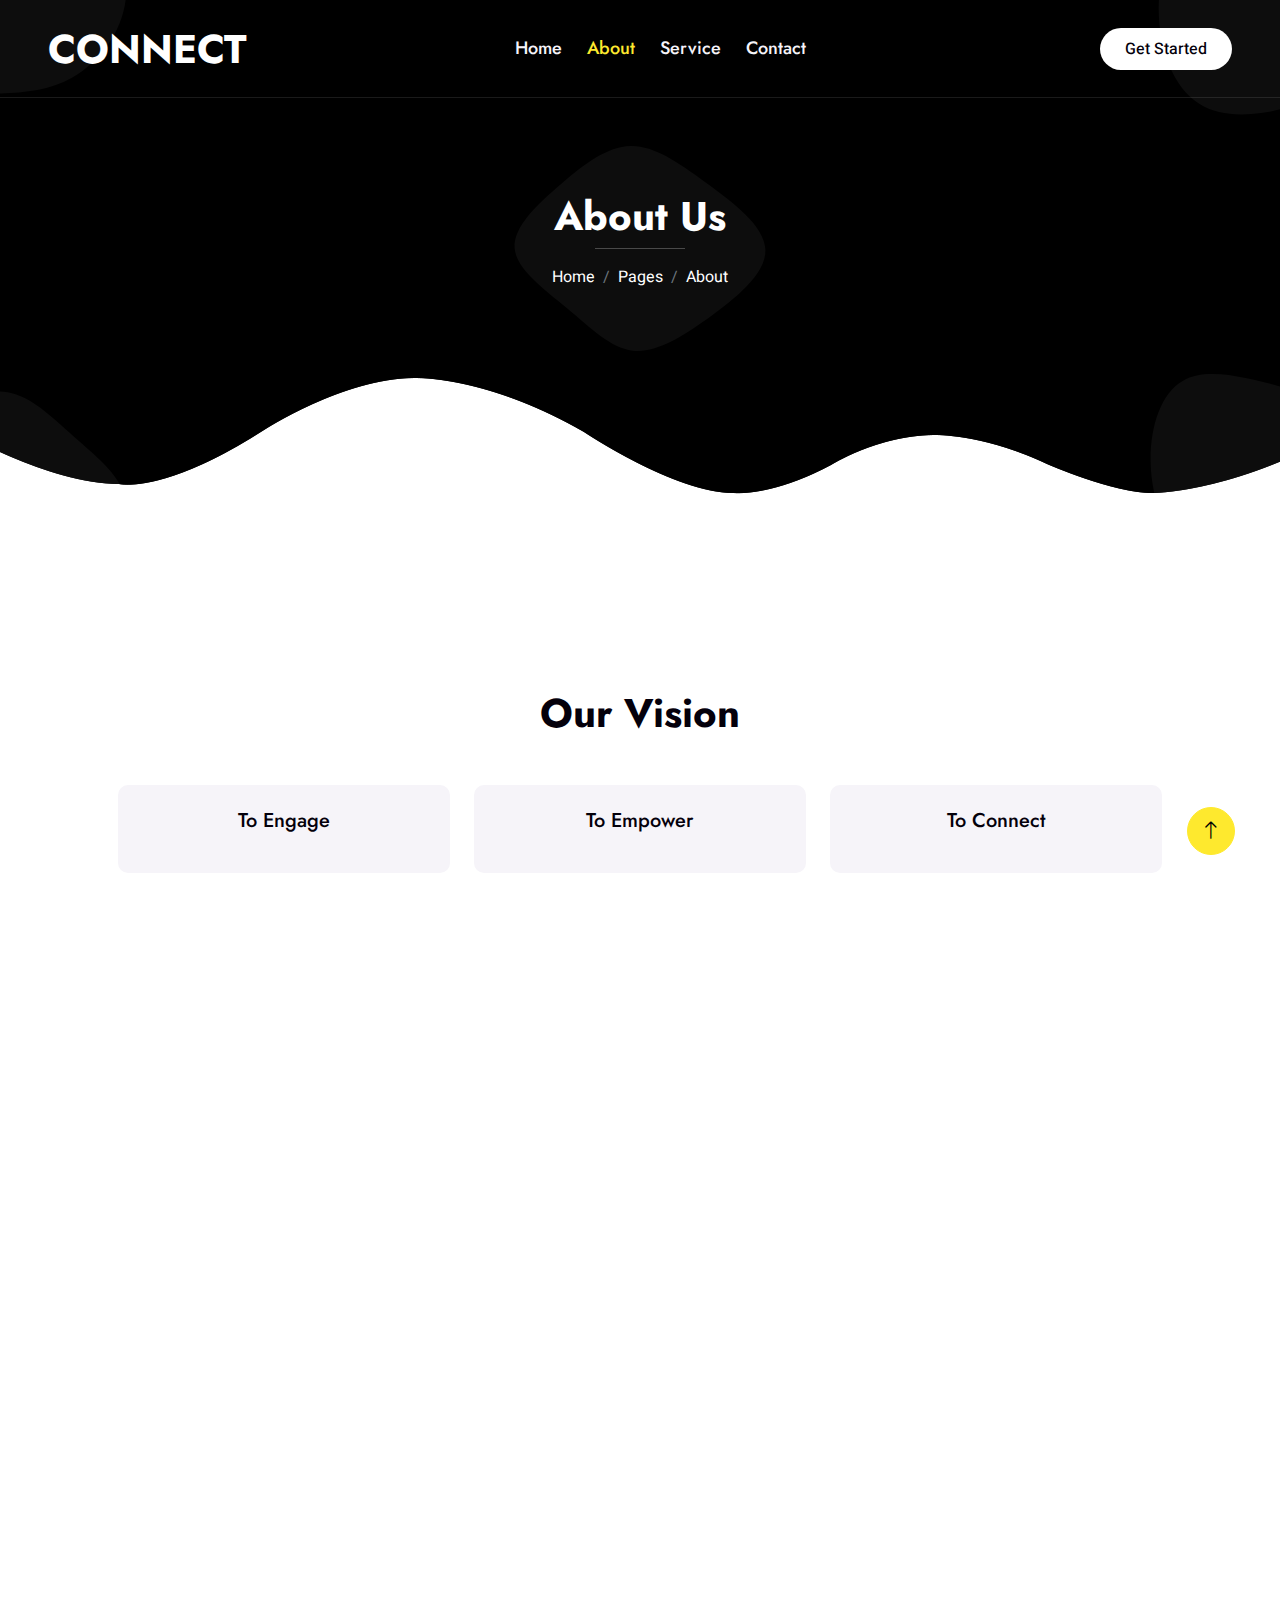
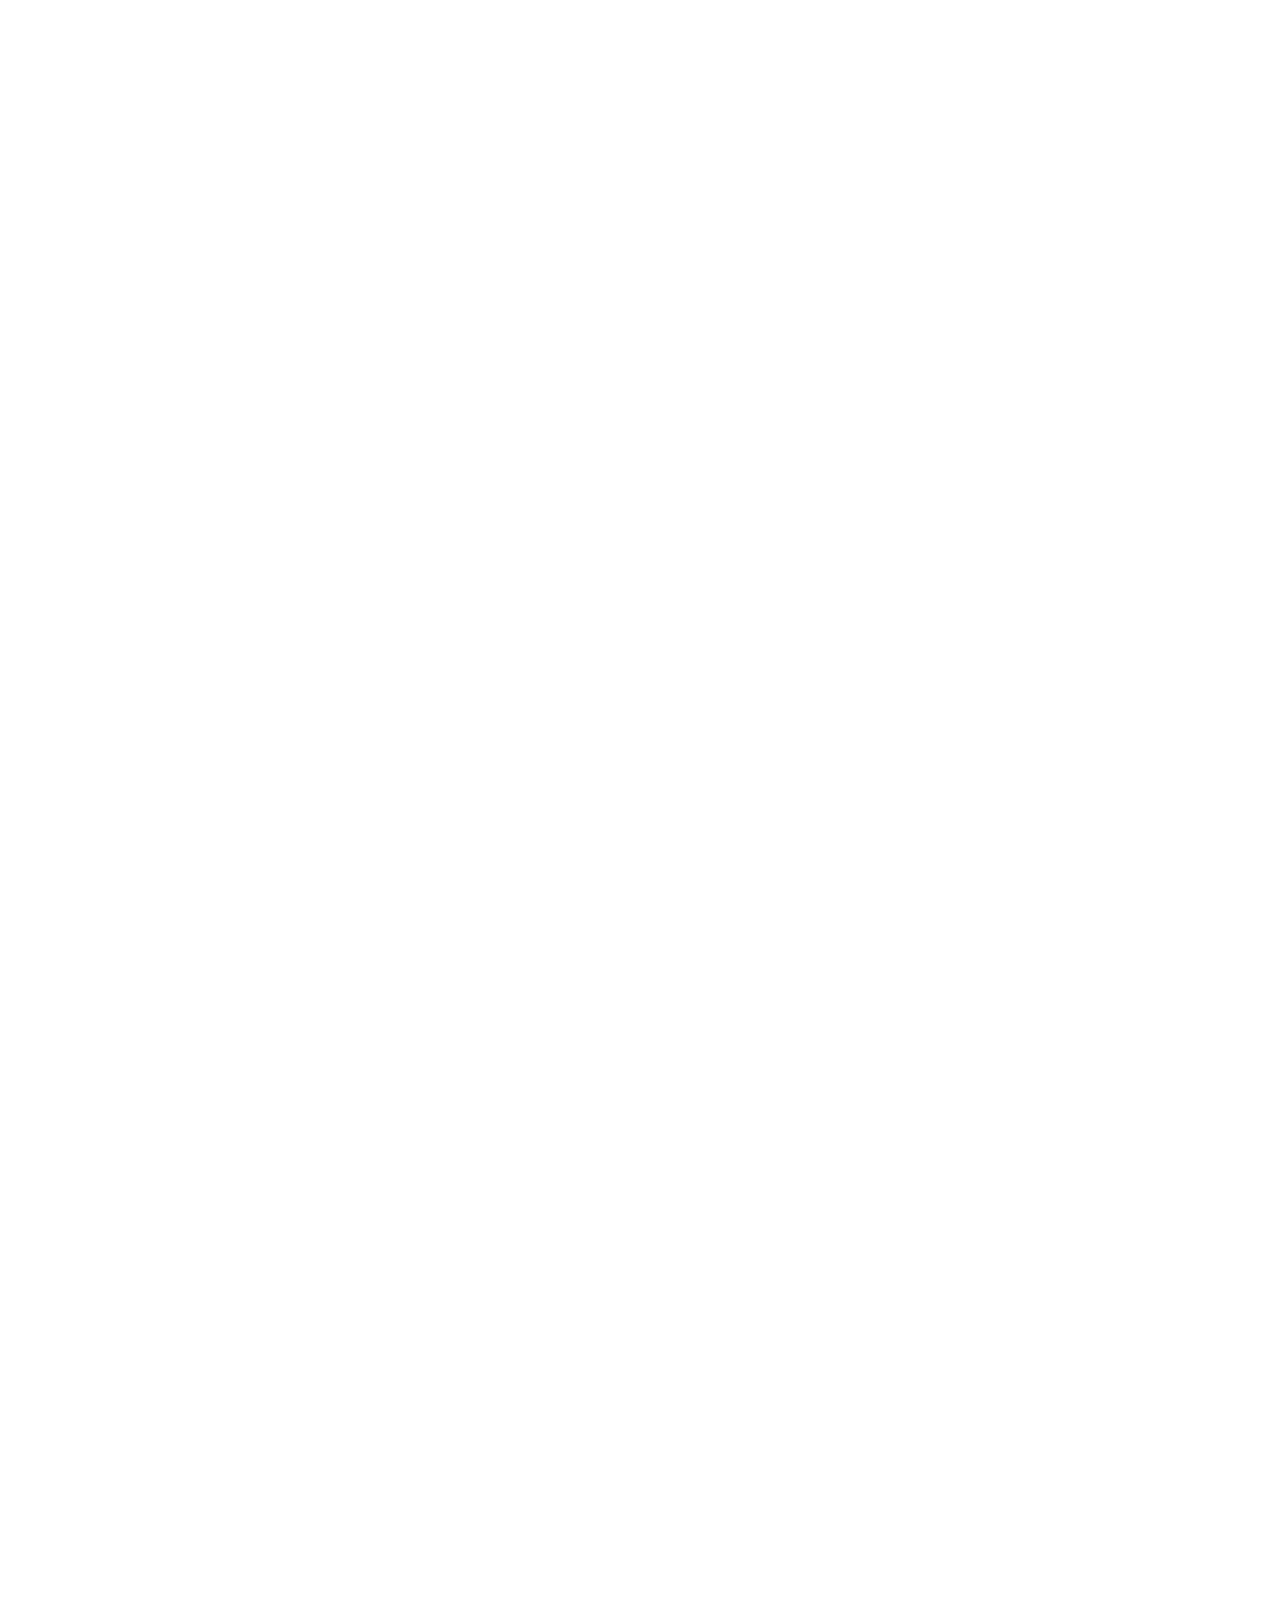
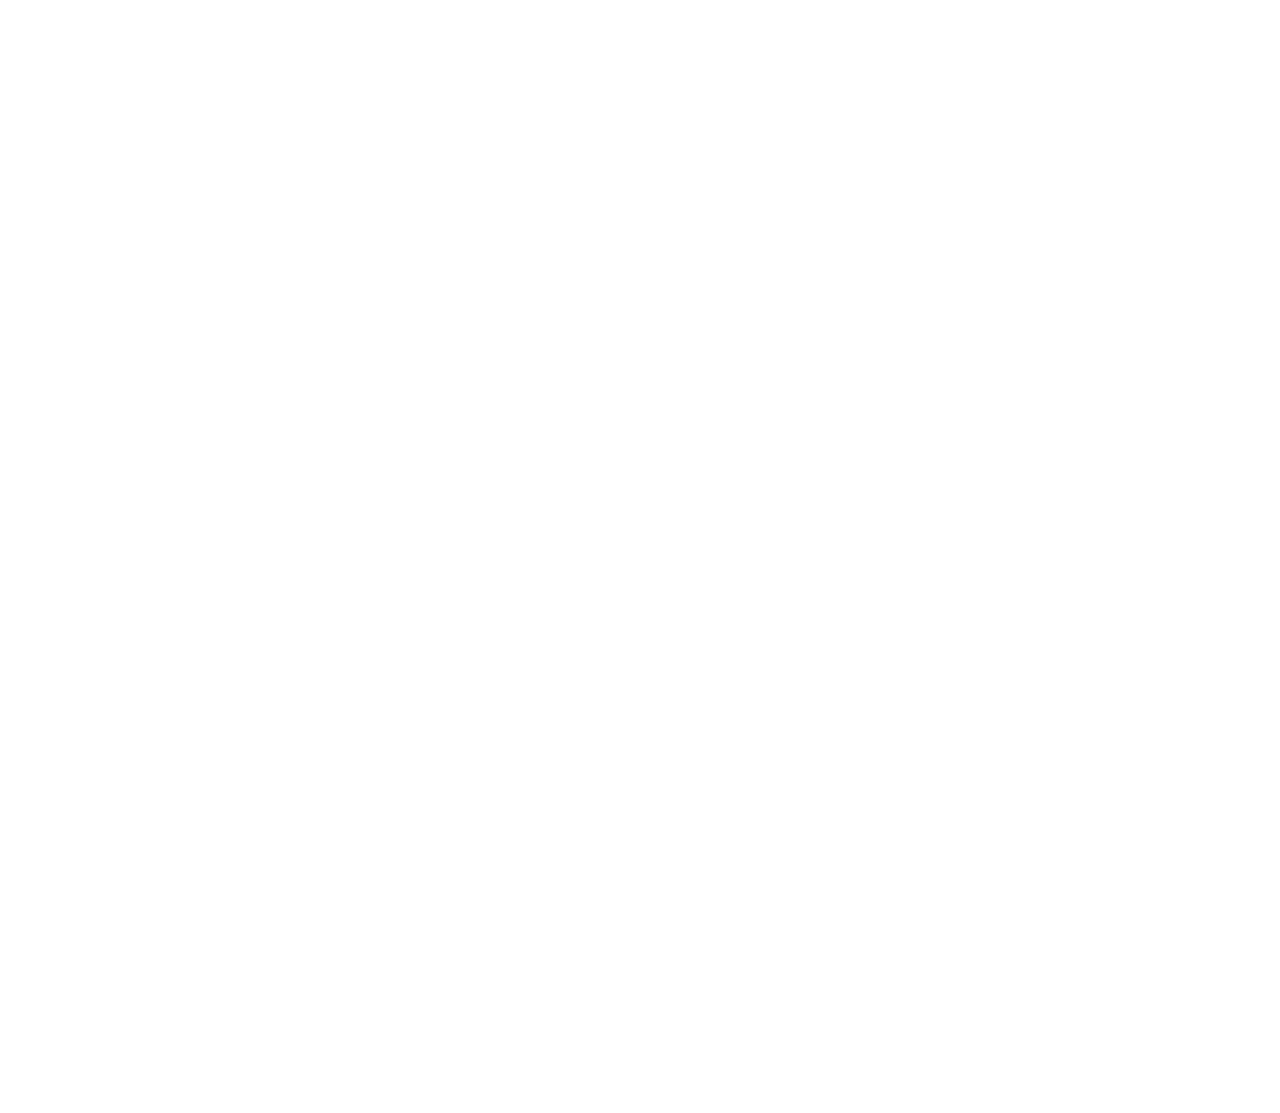
==== about.html @ 15c0ae42 "NEW COMMIT" ====
<!DOCTYPE html>
<html lang="en">

<head>
    <meta charset="utf-8">
    <title>CONNECT</title>
    <meta content="width=device-width, initial-scale=1.0" name="viewport">
    <meta content="" name="keywords">
    <meta content="" name="description">

    <!-- Favicon -->
    <link href="img/favicon.ico" rel="icon">

    <!-- Google Web Fonts -->
    <link rel="preconnect" href="https://fonts.googleapis.com">
    <link rel="preconnect" href="https://fonts.gstatic.com" crossorigin>
    <link href="https://fonts.googleapis.com/css2?family=Heebo:wght@400;500&family=Jost:wght@500;600;700&display=swap" rel="stylesheet"> 

    <!-- Icon Font Stylesheet -->
    <link href="https://cdnjs.cloudflare.com/ajax/libs/font-awesome/5.10.0/css/all.min.css" rel="stylesheet">
    <link href="https://cdn.jsdelivr.net/npm/bootstrap-icons@1.4.1/font/bootstrap-icons.css" rel="stylesheet">

    <!-- Libraries Stylesheet -->
    <link href="lib/animate/animate.min.css" rel="stylesheet">
    <link href="lib/owlcarousel/assets/owl.carousel.min.css" rel="stylesheet">
    <link href="lib/lightbox/css/lightbox.min.css" rel="stylesheet">

    <!-- Customized Bootstrap Stylesheet -->
    <link href="css/bootstrap.min.css" rel="stylesheet">

    <!-- Template Stylesheet -->
    <link href="css/style.css" rel="stylesheet">
</head>

<body>
    <div class="container-xxl bg-white p-0">
        <!-- Spinner Start -->
        <div id="spinner" class="show bg-white position-fixed translate-middle w-100 vh-100 top-50 start-50 d-flex align-items-center justify-content-center">
            <div class="spinner-grow text-primary" style="width: 3rem; height: 3rem;" role="status">
                <span class="sr-only">Loading...</span>
            </div>
        </div>
        <!-- Spinner End -->


        <!-- Navbar & Hero Start -->
        <div class="container-xxl position-relative p-0">
            <nav class="navbar navbar-expand-lg navbar-light px-4 px-lg-5 py-3 py-lg-0">
                <a href="" class="navbar-brand p-0">
                    <h1 class="m-0">CONNECT</h1>
                    <!-- <img src="img/logo.png" alt="Logo"> -->
                </a>
                <button class="navbar-toggler" type="button" data-bs-toggle="collapse" data-bs-target="#navbarCollapse">
                    <span class="fa fa-bars"></span>
                </button>
                <div class="collapse navbar-collapse" id="navbarCollapse">
                    <div class="navbar-nav mx-auto py-0">
                        <a href="index.html" class="nav-item nav-link">Home</a>
                        <a href="about.html" class="nav-item nav-link active">About</a>
                        <a href="service.html" class="nav-item nav-link">Service</a>
                        <a href="contact.html" class="nav-item nav-link">Contact</a>
                    </div>
                    <a href="" class="btn rounded-pill py-2 px-4 ms-3 d-none d-lg-block">Get Started</a>
                </div>
            </nav>

            <div class="container-xxl py-5 bg-primary hero-header">
                <div class="container my-5 py-5 px-lg-5">
                    <div class="row g-5 py-5">
                        <div class="col-12 text-center">
                            <h1 class="text-white animated slideInDown">About Us</h1>
                            <hr class="bg-white mx-auto mt-0" style="width: 90px;">
                            <nav aria-label="breadcrumb">
                                <ol class="breadcrumb justify-content-center">
                                    <li class="breadcrumb-item"><a class="text-white" href="#">Home</a></li>
                                    <li class="breadcrumb-item"><a class="text-white" href="#">Pages</a></li>
                                    <li class="breadcrumb-item text-white active" aria-current="page">About</li>
                                </ol>
                            </nav>
                        </div>
                    </div>
                </div>
            </div>
        </div>
        <!-- Navbar & Hero End -->


        <!-- Feature Start -->
        <div class="container-xxl py-5">
            <div class="container py-5 px-lg-5">
                <style>
                    .mb-5 {
                      margin-bottom: 5rem; /* Adjust the margin-bottom as needed */
                    }
                  
                    h1.mb-5 {
                      text-align: center;
                    }
                  </style>
                  
                  <h1 class="mb-5">Our Vision</h1>
                  
                <div class="row g-4">
                    <div class="col-lg-4 wow fadeInUp" data-wow-delay="0.1s">
                        <div class="feature-item bg-light rounded text-center p-4">
                            <h5 class="mb-3">To Engage</h5>
                        
                        </div>
                    </div>
                    <div class="col-lg-4 wow fadeInUp" data-wow-delay="0.3s">
                        <div class="feature-item bg-light rounded text-center p-4">
                            <h5 class="mb-3">To Empower</h5>
                        </div>
                    </div>
                    <div class="col-lg-4 wow fadeInUp" data-wow-delay="0.5s">
                        <div class="feature-item bg-light rounded text-center p-4">
                            <h5 class="mb-3">To Connect</h5>
                        </div>
                    </div>
                </div>
            </div>
        </div>
        <!-- Feature End -->


        <!-- About Start -->
        <div class="container-xxl py-5">
            <div class="container py-5 px-lg-5">
                <div class="row g-5 align-items-center">
                    <div class="col-lg-6 wow fadeInUp" data-wow-delay="0.1s">
                        <p class="section-title text-secondary">About Us<span></span></p>
                        <h1 class="mb-5">Why Us?</h1>
                        <p class="mb-4">In the fast-paced world of volunteering, we are the pulse. Picture a space where organizations and volunteers converge seamlessly, driven by advanced communication and unwavering reliability. This is the world of Connect, where every connection sparks change.</p>
                        <div class="skill mb-4">
                            <div class="d-flex justify-content-between">
                                <p class="mb-2">⚡ Unleash Connectivity</p>
                            </div>
                        </div>
                        <div class="skill mb-4">
                            <div class="d-flex justify-content-between">
                                <p class="mb-2">🌈 Tech-Powered Impact</p>
                            </div>
                        </div>
                        <div class="skill mb-4">
                            <div class="d-flex justify-content-between">
                                <p class="mb-2">🔍 Insights Beyond Numbers</p>
                            </div>
                        </div>
                        <div class="skill mb-4">
                            <div class="d-flex justify-content-between">
                                <p class="mb-2">🌍 Global Unity</p>
                            </div>
                        </div>
                        <div class="skill mb-4">
                            <div class="d-flex justify-content-between">
                                <p class="mb-2">🤝 Reliability Redefined</p>
                            </div>
                        </div>
                        <a href="" class="btn btn-primary py-sm-3 px-sm-5 rounded-pill mt-3">Read More</a>
                    </div>
                    <div class="col-lg-6">
                        <img class="img-fluid wow zoomIn" data-wow-delay="0.5s" src="img/about.png">
                    </div>
                </div>
            </div>
        </div>
        <!-- About End -->


        <!-- Facts Start -->
        <div class="container-xxl bg-primary fact py-5 wow fadeInUp" data-wow-delay="0.1s">
            <div class="container py-5 px-lg-5">
                <div class="row g-4">
                    <div class="col-md-6 col-lg-3 text-center wow fadeIn" data-wow-delay="0.1s">
                        <i class="fa fa-certificate fa-3x text-secondary mb-3"></i>
                        <h1 class="text-white mb-2" data-toggle="counter-up">1</h1>
                        <p class="text-white mb-0">Years Experience</p>
                    </div>
                    <div class="col-md-6 col-lg-3 text-center wow fadeIn" data-wow-delay="0.3s">
                        <i class="fa fa-users-cog fa-3x text-secondary mb-3"></i>
                        <h1 class="text-white mb-2" data-toggle="counter-up">1234</h1>
                        <p class="text-white mb-0">Team Members</p>
                    </div>
                    <div class="col-md-6 col-lg-3 text-center wow fadeIn" data-wow-delay="0.5s">
                        <i class="fa fa-users fa-3x text-secondary mb-3"></i>
                        <h1 class="text-white mb-2" data-toggle="counter-up">1234</h1>
                        <p class="text-white mb-0">Satisfied Clients</p>
                    </div>
                    <div class="col-md-6 col-lg-3 text-center wow fadeIn" data-wow-delay="0.7s">
                        <i class="fa fa-check fa-3x text-secondary mb-3"></i>
                        <h1 class="text-white mb-2" data-toggle="counter-up">1234</h1>
                        <p class="text-white mb-0">Connected Volunteers</p>
                    </div>
                </div>
            </div>
        </div>
        <!-- Facts End -->


        <!-- Team Start -->
        <div class="container-xxl py-5">
            <div class="container py-5 px-lg-5">
                <div class="wow fadeInUp" data-wow-delay="0.1s">
                    <p class="section-title text-secondary justify-content-center"><span></span>Our Team<span></span></p>
                    <h1 class="text-center mb-5">Our Team Members</h1>
                </div>
                <div class="row g-4">
                    <div class="col-lg-4 col-md-6 wow fadeInUp" data-wow-delay="0.1s">
                        <div class="team-item bg-light rounded">
                            <div class="text-center border-bottom p-4">
                                <img class="img-fluid rounded-circle mb-4" src="img/team-1.png" alt="">
                                <h5>Wanjiru Kevin</h5>
                                <span>CEO & Founder</span>
                            </div>
                            <div class="d-flex justify-content-center p-4">
                                <a class="btn btn-square mx-1" href=""><i class="fab fa-facebook-f"></i></a>
                                <a class="btn btn-square mx-1" href=""><i class="fab fa-twitter"></i></a>
                                <a class="btn btn-square mx-1" href=""><i class="fab fa-instagram"></i></a>
                                <a class="btn btn-square mx-1" href=""><i class="fab fa-linkedin-in"></i></a>
                            </div>
                        </div>
                    </div>
                    <div class="col-lg-4 col-md-6 wow fadeInUp" data-wow-delay="0.3s">
                        <div class="team-item bg-light rounded">
                            <div class="text-center border-bottom p-4">
                                <img class="img-fluid rounded-circle mb-4" src="img/team-2.jpg" alt="">
                                <h5>Osbon Odhiambo</h5>
                                <span>Co Founder & Tech Lead</span>
                            </div>
                            <div class="d-flex justify-content-center p-4">
                                <a class="btn btn-square mx-1" href=""><i class="fab fa-facebook-f"></i></a>
                                <a class="btn btn-square mx-1" href=""><i class="fab fa-twitter"></i></a>
                                <a class="btn btn-square mx-1" href=""><i class="fab fa-instagram"></i></a>
                                <a class="btn btn-square mx-1" href=""><i class="fab fa-linkedin-in"></i></a>
                            </div>
                        </div>
                    </div>
                    <div class="col-lg-4 col-md-6 wow fadeInUp" data-wow-delay="0.5s">
                        <div class="team-item bg-light rounded">
                            <div class="text-center border-bottom p-4">
                                <img class="img-fluid rounded-circle mb-4" src="img/team-3.png" alt="">
                                <h5>Marion Kiragu</h5>
                                <span>COO</span>
                            </div>
                            <div class="d-flex justify-content-center p-4">
                                <a class="btn btn-square mx-1" href=""><i class="fab fa-facebook-f"></i></a>
                                <a class="btn btn-square mx-1" href=""><i class="fab fa-twitter"></i></a>
                                <a class="btn btn-square mx-1" href=""><i class="fab fa-instagram"></i></a>
                                <a class="btn btn-square mx-1" href=""><i class="fab fa-linkedin-in"></i></a>
                            </div>
                        </div>
                    </div>
                     <div class="col-lg-4 col-md-6 wow fadeInUp" data-wow-delay="0.3s">
                        <div class="team-item bg-light rounded">
                            <div class="text-center border-bottom p-4">
                                <img class="img-fluid rounded-circle mb-4" src="img/team-2.jpg" alt="">
                                <h5>Emmanuel Misiati</h5>
                                <span>Engagement Lead & Customer relations</span>
                            </div>
                            <div class="d-flex justify-content-center p-4">
                                <a class="btn btn-square mx-1" href=""><i class="fab fa-facebook-f"></i></a>
                                <a class="btn btn-square mx-1" href=""><i class="fab fa-twitter"></i></a>
                                <a class="btn btn-square mx-1" href=""><i class="fab fa-instagram"></i></a>
                                <a class="btn btn-square mx-1" href=""><i class="fab fa-linkedin-in"></i></a>
                            </div>
                        </div>
                    </div>
                </div>
            </div>
        </div>
        <!-- Team End -->
        

        <!-- Footer Start -->
        <div class="container-fluid bg-primary text-light footer wow fadeIn" data-wow-delay="0.1s">
            <div class="container py-5 px-lg-5">
                <div class="row g-5">
                    <div class="col-md-6 col-lg-3">
                        <p class="section-title text-white h5 mb-4">Address<span></span></p>
                        <p><i class="fa fa-map-marker-alt me-3"></i>123 Street, New York, USA</p>
                        <p><i class="fa fa-phone-alt me-3"></i>+012 345 67890</p>
                        <p><i class="fa fa-envelope me-3"></i>info@example.com</p>
                        <div class="d-flex pt-2">
                            <a class="btn btn-outline-light btn-social" href=""><i class="fab fa-twitter"></i></a>
                            <a class="btn btn-outline-light btn-social" href=""><i class="fab fa-facebook-f"></i></a>
                            <a class="btn btn-outline-light btn-social" href=""><i class="fab fa-instagram"></i></a>
                            <a class="btn btn-outline-light btn-social" href=""><i class="fab fa-linkedin-in"></i></a>
                        </div>
                    </div>
                    <div class="col-md-6 col-lg-3">
                        <p class="section-title text-white h5 mb-4">Quick Link<span></span></p>
                        <a class="btn btn-link" href="">About Us</a>
                        <a class="btn btn-link" href="">Contact Us</a>
                        <a class="btn btn-link" href="">Privacy Policy</a>
                        <a class="btn btn-link" href="">Terms & Condition</a>
                        <a class="btn btn-link" href="">Career</a>
                    </div>
                    
                    <div class="col-md-6 col-lg-3">
                        <p class="section-title text-white h5 mb-4">Newsletter<span></span></p>
                        <p>Stay on the pulse of volunteering innovation – sign up for our newsletter and be the first to unlock exclusive opportunities, impactful stories, and cutting-edge insights!</p>
                        <div class="position-relative w-100 mt-3">
                            <input class="form-control border-0 rounded-pill w-100 ps-4 pe-5" type="text" placeholder="Your Email" style="height: 48px;">
                            <button type="button" class="btn shadow-none position-absolute top-0 end-0 mt-1 me-2"><i class="fa fa-paper-plane text-primary fs-4"></i></button>
                        </div>
                    </div>
                </div>
            </div>
            <div class="container px-lg-5">
                <div class="copyright">
                    <div class="row">
                        <div class="col-md-6 text-center text-md-start mb-3 mb-md-0">
                            &copy; <a class="border-bottom" href="#">Your Site Name</a>, All Right Reserved. 
							
							<!--/*** This template is free as long as you keep the footer author’s credit link/attribution link/backlink. If you'd like to use the template without the footer author’s credit link/attribution link/backlink, you can purchase the Credit Removal License from "https://htmlcodex.com/credit-removal". Thank you for your support. ***/-->
							Designed By <a class="border-bottom" href="https://mywebbworks.com/">MYWEBBWORKS</a>
                        </div>
                        <div class="col-md-6 text-center text-md-end">
                            <div class="footer-menu">
                                <a href="">Home</a>
                                <a href="">Cookies</a>
                                <a href="">Help</a>
                                <a href="">FQAs</a>
                            </div>
                        </div>
                    </div>
                </div>
            </div>
        </div>
        <!-- Footer End -->


        <!-- Back to Top -->
        <a href="#" class="btn btn-lg btn-secondary btn-lg-square back-to-top"><i class="bi bi-arrow-up"></i></a>
    </div>

    <!-- JavaScript Libraries -->
    <script src="https://code.jquery.com/jquery-3.4.1.min.js"></script>
    <script src="https://cdn.jsdelivr.net/npm/bootstrap@5.0.0/dist/js/bootstrap.bundle.min.js"></script>
    <script src="lib/wow/wow.min.js"></script>
    <script src="lib/easing/easing.min.js"></script>
    <script src="lib/waypoints/waypoints.min.js"></script>
    <script src="lib/counterup/counterup.min.js"></script>
    <script src="lib/owlcarousel/owl.carousel.min.js"></script>
    <script src="lib/isotope/isotope.pkgd.min.js"></script>
    <script src="lib/lightbox/js/lightbox.min.js"></script>

    <!-- Template Javascript -->
    <script src="js/main.js"></script>
</body>

</html>
---- css/style.css ----
/********** Template CSS **********/
:root {
    --primary: #000000;
    --secondary: #fee92e;
    --light: #F6F4F9;
    --dark: #04000B;
}


/*** Spinner ***/
#spinner {
    opacity: 0;
    visibility: hidden;
    transition: opacity .5s ease-out, visibility 0s linear .5s;
    z-index: 99999;
}

#spinner.show {
    transition: opacity .5s ease-out, visibility 0s linear 0s;
    visibility: visible;
    opacity: 1;
}

.back-to-top {
    position: fixed;
    display: none;
    right: 45px;
    bottom: 45px;
    z-index: 99;
}


/*** Heading ***/
h1,
h2,
.fw-bold {
    font-weight: 700 !important;
}

h3,
h4,
.fw-semi-bold {
    font-weight: 600 !important;
}

h5,
h6,
.fw-medium {
    font-weight: 500 !important;
}


/*** Button ***/
.btn {
    font-weight: 500;
    transition: .5s;
}

.btn:hover {
    box-shadow: 0 0 10px rgba(0, 0, 0, .5);
}

.btn-square {
    width: 38px;
    height: 38px;
}

.btn-sm-square {
    width: 32px;
    height: 32px;
}

.btn-lg-square {
    width: 48px;
    height: 48px;
}

.btn-square,
.btn-sm-square,
.btn-lg-square {
    padding: 0;
    display: flex;
    align-items: center;
    justify-content: center;
    font-weight: normal;
    border-radius: 50px;
}


/*** Navbar ***/
.navbar .dropdown-toggle::after {
    border: none;
    content: "\f067";
    font-family: "Font Awesome 5 Free";
    font-size: 10px;
    font-weight: bold;
    vertical-align: middle;
    margin-left: 8px;
}

.navbar-light .navbar-nav .nav-link {
    position: relative;
    margin-right: 25px;
    padding: 35px 0;
    font-family: 'Jost', sans-serif;
    font-size: 18px;
    font-weight: 500;
    color: var(--light) !important;
    outline: none;
    transition: .5s;
}

.sticky-top.navbar-light .navbar-nav .nav-link {
    padding: 20px 0;
    color: var(--dark) !important;
}

.navbar-light .navbar-nav .nav-link:hover,
.navbar-light .navbar-nav .nav-link.active {
    color: var(--secondary) !important;
}

.navbar-light .navbar-brand h1 {
    color: #FFFFFF;
}

.navbar-light .navbar-brand img {
    max-height: 60px;
    transition: .5s;
}

.sticky-top.navbar-light .navbar-brand img {
    max-height: 45px;
}

@media (max-width: 991.98px) {
    .sticky-top.navbar-light {
        position: relative;
        background: #FFFFFF;
    }

    .navbar-light .navbar-collapse {
        margin-top: 15px;
        border-top: 1px solid #DDDDDD;
    }

    .navbar-light .navbar-nav .nav-link,
    .sticky-top.navbar-light .navbar-nav .nav-link {
        padding: 10px 0;
        margin-left: 0;
        color: var(--dark) !important;
    }

    .navbar-light .navbar-brand h1 {
        color: var(--primary);
    }

    .navbar-light .navbar-brand img {
        max-height: 45px;
    }
}

@media (min-width: 992px) {
    .navbar-light {
        position: absolute;
        width: 100%;
        top: 0;
        left: 0;
        border-bottom: 1px solid rgba(256, 256, 256, .1);
        z-index: 999;
    }
    
    .sticky-top.navbar-light {
        position: fixed;
        background: #FFFFFF;
    }

    .sticky-top.navbar-light .navbar-brand h1 {
        color: var(--primary);
    }

    .navbar-light .navbar-nav .nav-item .dropdown-menu {
        display: block;
        border: none;
        margin-top: 0;
        top: 150%;
        opacity: 0;
        visibility: hidden;
        transition: .5s;
    }

    .navbar-light .navbar-nav .nav-item:hover .dropdown-menu {
        top: 100%;
        visibility: visible;
        transition: .5s;
        opacity: 1;
    }

    .navbar-light .btn {
        color: var(--dark);
        background: #FFFFFF;
    }

    .sticky-top.navbar-light .btn {
        color: var(--dark);
        background: var(--secondary);
    }
}


/*** Hero Header ***/
.hero-header {
    margin-bottom: 6rem;
    padding: 18rem 0;
    background:
        url(../img/blob-top-left.png),
        url(../img/blob-top-right.png),
        url(../img/blob-bottom-left.png),
        url(../img/blob-bottom-right.png),
        url(../img/blob-center.png),
        url(../img/bg-bottom.png);
    background-position:
        left 0px top 0px,
        right 0px top 0px,
        left 0px bottom 0px,
        right 0px bottom 0px,
        center center,
        center bottom;
    background-repeat: no-repeat;
}

@media (max-width: 991.98px) {
    .hero-header {
        padding: 6rem 0 9rem 0;
    }
}


/*** Section Title ***/
.section-title {
    position: relative;
    display: flex;
    align-items: center;
    font-weight: 500;
    text-transform: uppercase;
}

.section-title span:first-child,
.section-title span:last-child {
    position: relative;
    display: inline-block;
    margin-right: 30px;
    width: 30px;
    height: 2px;
}

.section-title span:last-child {
    margin-right: 0;
    margin-left: 30px;
}

.section-title span:first-child::after,
.section-title span:last-child::after {
    position: absolute;
    content: "";
    width: 15px;
    height: 2px;
    top: 0;
    right: -20px;
}

.section-title span:last-child::after {
    right: auto;
    left: -20px;
}

.section-title.text-primary span:first-child,
.section-title.text-primary span:last-child,
.section-title.text-primary span:first-child::after,
.section-title.text-primary span:last-child::after {
    background: var(--primary);
}

.section-title.text-secondary span:first-child,
.section-title.text-secondary span:last-child,
.section-title.text-secondary span:first-child::after,
.section-title.text-secondary span:last-child::after {
    background: var(--secondary);
}

.section-title.text-white span:first-child,
.section-title.text-white span:last-child,
.section-title.text-white span:first-child::after,
.section-title.text-white span:last-child::after {
    background: #FFFFFF;
}


/*** Feature ***/
.feature-item {
    transition: .5s;
}

.feature-item:hover {
    margin-top: -15px;
}


/*** About ***/
.progress {
    height: 5px;
}

.progress .progress-bar {
    width: 0px;
    transition: 3s;
}


/*** Fact ***/
.fact {
    margin: 6rem 0;
    background:
        url(../img/blob-top-left.png),
        url(../img/blob-top-right.png),
        url(../img/blob-bottom-left.png),
        url(../img/blob-bottom-right.png),
        url(../img/blob-center.png);
    background-position:
        left 0px top 0px,
        right 0px top 0px,
        left 0px bottom 0px,
        right 0px bottom 0px,
        center center;
    background-repeat: no-repeat;
}


/*** Service ***/
.service-item {
    position: relative;
    padding: 45px 30px;
    background: var(--light);
    overflow: hidden;
    transition: .5s;
}

.service-item:hover {
    margin-top: -15px;
    padding-bottom: 60px;
    background: var(--primary);
}

.service-item .service-icon {
    margin: 0 auto 20px auto;
    width: 100px;
    height: 100px;
    display: flex;
    align-items: center;
    justify-content: center;
    color: var(--light);
    background: url(../img/blob-primary.png) center center no-repeat;
    background-size: contain;
    transition: .5s;
}

.service-item:hover .service-icon {
    color: var(--dark);
    background: url(../img/blob-secondary.png) center center no-repeat;
    background-size: contain;
}

.service-item h5,
.service-item p {
    transition: .5s;
}

.service-item:hover h5,
.service-item:hover p {
    color: #FFFFFF;
}

.service-item a.btn {
    position: absolute;
    bottom: -40px;
    left: 50%;
    transform: translateX(-50%);
    color: var(--primary);
    background: #FFFFFF;
    border-radius: 40px 40px 0 0;
    transition: .5s;
    z-index: 1;
}

.service-item a.btn:hover {
    color: var(--dark);
    background: var(--secondary);
}

.service-item:hover a.btn {
    bottom: 0;
}


/*** Project Portfolio ***/
#portfolio-flters li {
    display: inline-block;
    font-weight: 500;
    color: var(--dark);
    cursor: pointer;
    transition: .5s;
    border-bottom: 2px solid transparent;
}

#portfolio-flters li:hover,
#portfolio-flters li.active {
    color: var(--primary);
    border-color: var(--primary);
}

.portfolio-item img {
    transition: .5s;
}

.portfolio-item:hover img {
    transform: scale(1.1);
}

.portfolio-item .portfolio-overlay {
    position: absolute;
    display: flex;
    align-items: center;
    justify-content: center;
    width: 100%;
    height: 100%;
    top: 0;
    left: 0;
    background: rgba(98, 34, 204, .9);
    transition: .5s;
    opacity: 0;
}

.portfolio-item:hover .portfolio-overlay {
    opacity: 1;
}


/*** Newsletter ***/
.newsletter {
    margin: 6rem 0;
    background:
        url(../img/blob-top-left.png),
        url(../img/blob-top-right.png),
        url(../img/blob-bottom-left.png),
        url(../img/blob-bottom-right.png),
        url(../img/blob-center.png);
    background-position:
        left 0px top 0px,
        right 0px top 0px,
        left 0px bottom 0px,
        right 0px bottom 0px,
        center center;
    background-repeat: no-repeat;
}


/*** Testimonial ***/
.testimonial-carousel .testimonial-item {
    padding: 0 30px 30px 30px;
}

.testimonial-carousel .owl-nav {
    display: flex;
    justify-content: center;
}

.testimonial-carousel .owl-nav .owl-prev,
.testimonial-carousel .owl-nav .owl-next {
    margin: 0 12px;
    width: 60px;
    height: 60px;
    display: flex;
    align-items: center;
    justify-content: center;
    color: var(--primary);
    background: var(--light);
    border-radius: 60px;
    font-size: 22px;
    transition: .5s;
}

.testimonial-carousel .owl-nav .owl-prev:hover,
.testimonial-carousel .owl-nav .owl-next:hover {
    color: #FFFFFF;
    background: var(--primary);
    box-shadow: 0 0 10px rgba(0, 0, 0, .5);
}


/*** Team ***/
.team-item .btn {
    color: var(--primary);
    background: #FFFFFF;
}

.team-item .btn:hover {
    color: #FFFFFF;
    background: var(--primary);
}


/*** Footer ***/
.footer {
    margin-top: 6rem;
    padding-top: 9rem;
    background:
        url(../img/bg-top.png),
        url(../img/map.png);
    background-position:
        center top,
        center center;
    background-repeat: no-repeat;
}

.footer .btn.btn-social {
    margin-right: 5px;
    width: 40px;
    height: 40px;
    display: flex;
    align-items: center;
    justify-content: center;
    color: var(--light);
    border: 1px solid rgba(256, 256, 256, .1);
    border-radius: 40px;
    transition: .3s;
}

.footer .btn.btn-social:hover {
    color: var(--primary);
}

.footer .btn.btn-link {
    display: block;
    margin-bottom: 10px;
    padding: 0;
    text-align: left;
    color: var(--light);
    font-weight: normal;
    transition: .3s;
}

.footer .btn.btn-link::before {
    position: relative;
    content: "\f105";
    font-family: "Font Awesome 5 Free";
    font-weight: 900;
    margin-right: 10px;
}

.footer .btn.btn-link:hover {
    letter-spacing: 1px;
    box-shadow: none;
    color: var(--secondary);
}

.footer .copyright {
    padding: 25px 0;
    font-size: 14px;
    border-top: 1px solid rgba(256, 256, 256, .1);
}

.footer .copyright a {
    color: var(--light);
}

.footer .footer-menu a {
    margin-right: 15px;
    padding-right: 15px;
    border-right: 1px solid rgba(255, 255, 255, .1);
}

.footer .footer-menu a:last-child {
    margin-right: 0;
    padding-right: 0;
    border-right: none;
}

.footer .copyright a:hover,
.footer .footer-menu a:hover {
    color: var(--secondary);
}
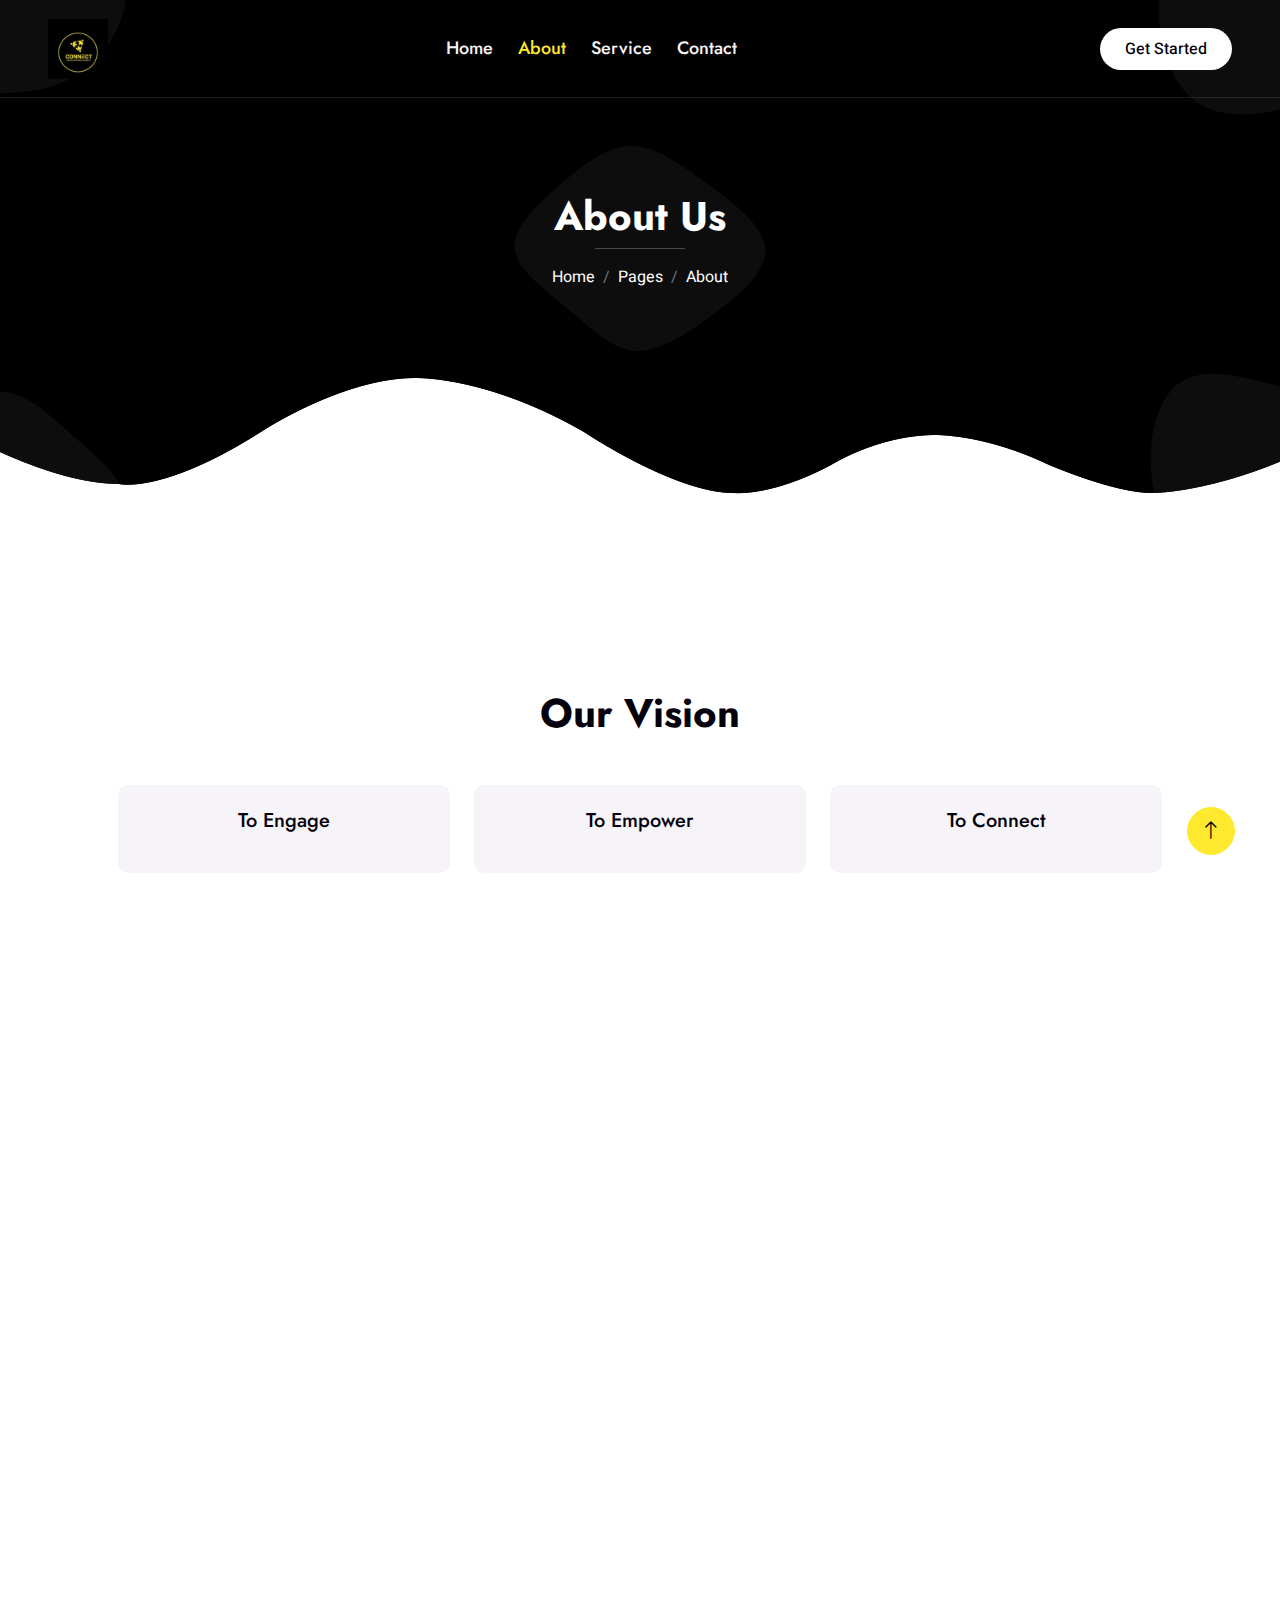
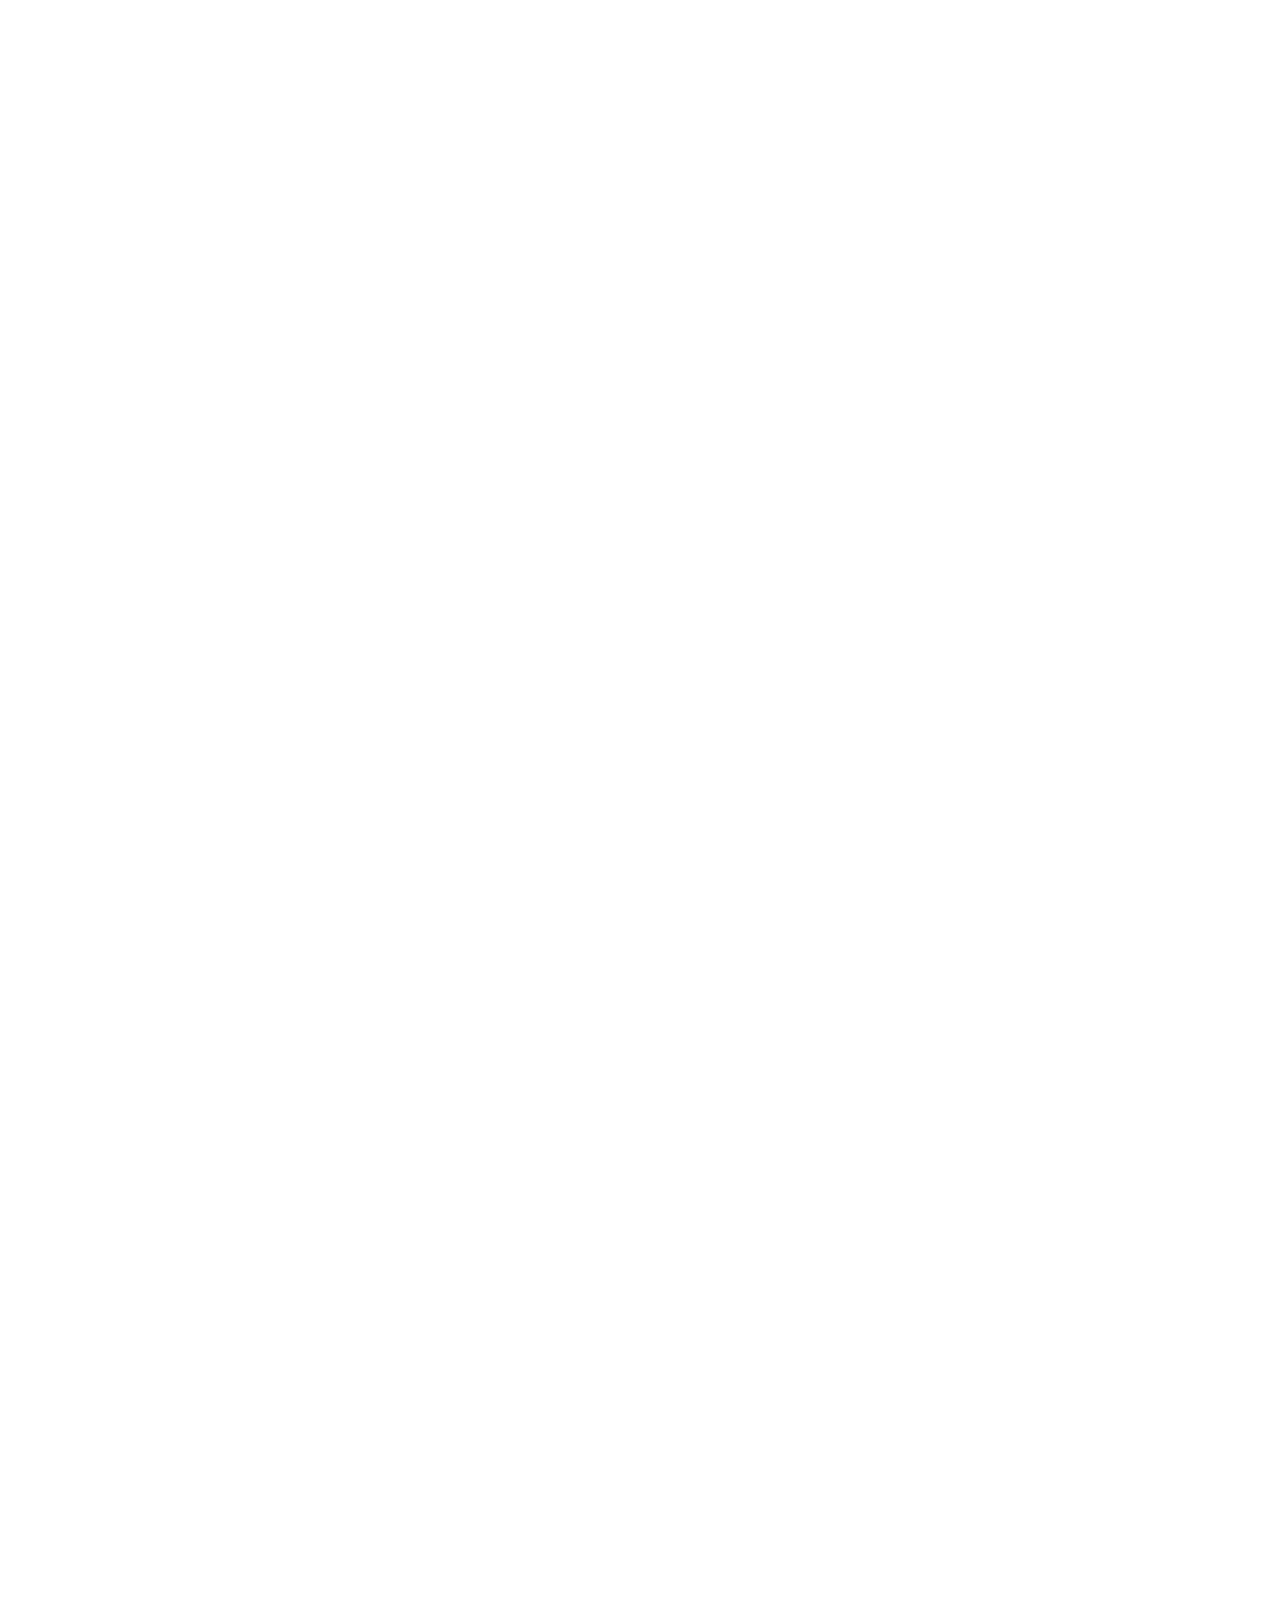
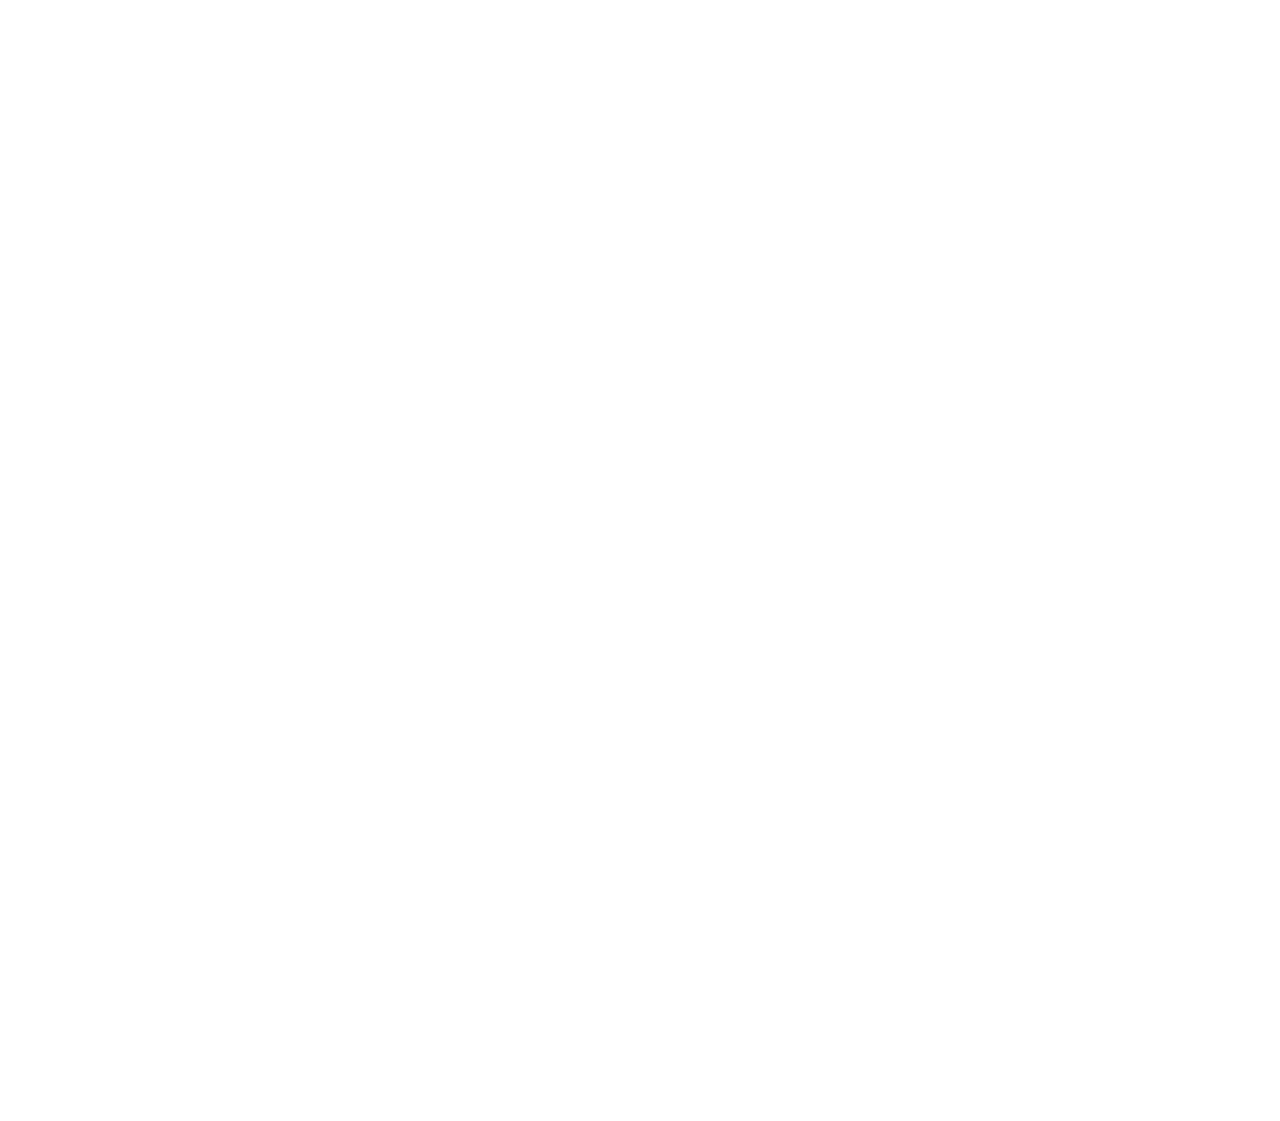
==== commit b0691b78: "new commit" ====
--- a/about.html
+++ b/about.html
@@ -9,7 +9,7 @@
     <meta content="" name="description">
 
     <!-- Favicon -->
-    <link href="img/favicon.ico" rel="icon">
+    <link href="img/connectlogo.png" rel="icon">
 
     <!-- Google Web Fonts -->
     <link rel="preconnect" href="https://fonts.googleapis.com">
@@ -47,8 +47,7 @@
         <div class="container-xxl position-relative p-0">
             <nav class="navbar navbar-expand-lg navbar-light px-4 px-lg-5 py-3 py-lg-0">
                 <a href="" class="navbar-brand p-0">
-                    <h1 class="m-0">CONNECT</h1>
-                    <!-- <img src="img/logo.png" alt="Logo"> -->
+                    <img src="img/connectlogo.png" alt="Logo">
                 </a>
                 <button class="navbar-toggler" type="button" data-bs-toggle="collapse" data-bs-target="#navbarCollapse">
                     <span class="fa fa-bars"></span>
@@ -138,7 +137,7 @@
                         </div>
                         <div class="skill mb-4">
                             <div class="d-flex justify-content-between">
-                                <p class="mb-2">🌈 Tech-Powered Impact</p>
+                                <p class="mb-2">👨‍💻 Tech-Powered Impact</p>
                             </div>
                         </div>
                         <div class="skill mb-4">
@@ -223,7 +222,7 @@
                     <div class="col-lg-4 col-md-6 wow fadeInUp" data-wow-delay="0.3s">
                         <div class="team-item bg-light rounded">
                             <div class="text-center border-bottom p-4">
-                                <img class="img-fluid rounded-circle mb-4" src="img/team-2.jpg" alt="">
+                                <img class="img-fluid rounded-circle mb-4" src="img/team-2.png" alt="">
                                 <h5>Osbon Odhiambo</h5>
                                 <span>Co Founder & Tech Lead</span>
                             </div>
@@ -253,7 +252,7 @@
                      <div class="col-lg-4 col-md-6 wow fadeInUp" data-wow-delay="0.3s">
                         <div class="team-item bg-light rounded">
                             <div class="text-center border-bottom p-4">
-                                <img class="img-fluid rounded-circle mb-4" src="img/team-2.jpg" alt="">
+                                <img class="img-fluid rounded-circle mb-4" src="img/team-4.png" alt="">
                                 <h5>Emmanuel Misiati</h5>
                                 <span>Engagement Lead & Customer relations</span>
                             </div>
@@ -271,82 +270,82 @@
         <!-- Team End -->
         
 
-        <!-- Footer Start -->
-        <div class="container-fluid bg-primary text-light footer wow fadeIn" data-wow-delay="0.1s">
-            <div class="container py-5 px-lg-5">
-                <div class="row g-5">
-                    <div class="col-md-6 col-lg-3">
-                        <p class="section-title text-white h5 mb-4">Address<span></span></p>
-                        <p><i class="fa fa-map-marker-alt me-3"></i>123 Street, New York, USA</p>
-                        <p><i class="fa fa-phone-alt me-3"></i>+012 345 67890</p>
-                        <p><i class="fa fa-envelope me-3"></i>info@example.com</p>
-                        <div class="d-flex pt-2">
-                            <a class="btn btn-outline-light btn-social" href=""><i class="fab fa-twitter"></i></a>
-                            <a class="btn btn-outline-light btn-social" href=""><i class="fab fa-facebook-f"></i></a>
-                            <a class="btn btn-outline-light btn-social" href=""><i class="fab fa-instagram"></i></a>
-                            <a class="btn btn-outline-light btn-social" href=""><i class="fab fa-linkedin-in"></i></a>
-                        </div>
-                    </div>
-                    <div class="col-md-6 col-lg-3">
-                        <p class="section-title text-white h5 mb-4">Quick Link<span></span></p>
-                        <a class="btn btn-link" href="">About Us</a>
-                        <a class="btn btn-link" href="">Contact Us</a>
-                        <a class="btn btn-link" href="">Privacy Policy</a>
-                        <a class="btn btn-link" href="">Terms & Condition</a>
-                        <a class="btn btn-link" href="">Career</a>
-                    </div>
-                    
-                    <div class="col-md-6 col-lg-3">
-                        <p class="section-title text-white h5 mb-4">Newsletter<span></span></p>
-                        <p>Stay on the pulse of volunteering innovation – sign up for our newsletter and be the first to unlock exclusive opportunities, impactful stories, and cutting-edge insights!</p>
-                        <div class="position-relative w-100 mt-3">
-                            <input class="form-control border-0 rounded-pill w-100 ps-4 pe-5" type="text" placeholder="Your Email" style="height: 48px;">
-                            <button type="button" class="btn shadow-none position-absolute top-0 end-0 mt-1 me-2"><i class="fa fa-paper-plane text-primary fs-4"></i></button>
-                        </div>
-                    </div>
-                </div>
-            </div>
-            <div class="container px-lg-5">
-                <div class="copyright">
-                    <div class="row">
-                        <div class="col-md-6 text-center text-md-start mb-3 mb-md-0">
-                            &copy; <a class="border-bottom" href="#">Your Site Name</a>, All Right Reserved. 
-							
-							<!--/*** This template is free as long as you keep the footer author’s credit link/attribution link/backlink. If you'd like to use the template without the footer author’s credit link/attribution link/backlink, you can purchase the Credit Removal License from "https://htmlcodex.com/credit-removal". Thank you for your support. ***/-->
-							Designed By <a class="border-bottom" href="https://mywebbworks.com/">MYWEBBWORKS</a>
-                        </div>
-                        <div class="col-md-6 text-center text-md-end">
-                            <div class="footer-menu">
-                                <a href="">Home</a>
-                                <a href="">Cookies</a>
-                                <a href="">Help</a>
-                                <a href="">FQAs</a>
-                            </div>
-                        </div>
-                    </div>
-                </div>
-            </div>
-        </div>
-        <!-- Footer End -->
-
-
-        <!-- Back to Top -->
-        <a href="#" class="btn btn-lg btn-secondary btn-lg-square back-to-top"><i class="bi bi-arrow-up"></i></a>
-    </div>
-
-    <!-- JavaScript Libraries -->
-    <script src="https://code.jquery.com/jquery-3.4.1.min.js"></script>
-    <script src="https://cdn.jsdelivr.net/npm/bootstrap@5.0.0/dist/js/bootstrap.bundle.min.js"></script>
-    <script src="lib/wow/wow.min.js"></script>
-    <script src="lib/easing/easing.min.js"></script>
-    <script src="lib/waypoints/waypoints.min.js"></script>
-    <script src="lib/counterup/counterup.min.js"></script>
-    <script src="lib/owlcarousel/owl.carousel.min.js"></script>
-    <script src="lib/isotope/isotope.pkgd.min.js"></script>
-    <script src="lib/lightbox/js/lightbox.min.js"></script>
-
-    <!-- Template Javascript -->
-    <script src="js/main.js"></script>
-</body>
-
-</html>+               <!-- Footer Start -->
+               <div class="container-fluid bg-primary text-light footer wow fadeIn" data-wow-delay="0.1s">
+                <div class="container py-5 px-lg-5">
+                    <div class="row g-5">
+                        <div class="col-md-6 col-lg-3">
+                            <p class="section-title text-white h5 mb-4">Address<span></span></p>
+                            <p><i class="fa fa-map-marker-alt me-3"></i>Mti Moja, Muslim, Kawangware</p>
+                            <p><i class="fa fa-phone-alt me-3"></i>0111646177</p>
+                            <p><i class="fa fa-envelope me-3"></i>connectworldenterprises@gmail.com</p>
+                            <div class="d-flex pt-2">
+                                <a class="btn btn-outline-light btn-social" href=""><i class="fab fa-twitter"></i></a>
+                                <a class="btn btn-outline-light btn-social" href=""><i class="fab fa-facebook-f"></i></a>
+                                <a class="btn btn-outline-light btn-social" href=""><i class="fab fa-instagram"></i></a>
+                                <a class="btn btn-outline-light btn-social" href=""><i class="fab fa-linkedin-in"></i></a>
+                            </div>
+                        </div>
+                        <div class="col-md-6 col-lg-3">
+                            <p class="section-title text-white h5 mb-4">Quick Link<span></span></p>
+                            <a class="btn btn-link" href="">About Us</a>
+                            <a class="btn btn-link" href="">Contact Us</a>
+                            <a class="btn btn-link" href="">Privacy Policy</a>
+                            <a class="btn btn-link" href="">Terms & Condition</a>
+                            <a class="btn btn-link" href="">Career</a>
+                        </div>
+                        
+                        <div class="col-md-6 col-lg-3">
+                            <p class="section-title text-white h5 mb-4">Newsletter<span></span></p>
+                            <p>Stay on the pulse of volunteering innovation – sign up for our newsletter and be the first to unlock exclusive opportunities, impactful stories, and cutting-edge insights!</p>
+                            <div class="position-relative w-100 mt-3">
+                                <input class="form-control border-0 rounded-pill w-100 ps-4 pe-5" type="text" placeholder="Your Email" style="height: 48px;">
+                                <button type="button" class="btn shadow-none position-absolute top-0 end-0 mt-1 me-2"><i class="fa fa-paper-plane text-primary fs-4"></i></button>
+                            </div>
+                        </div>
+                    </div>
+                </div>
+                <div class="container px-lg-5">
+                    <div class="copyright">
+                        <div class="row">
+                            <div class="col-md-6 text-center text-md-start mb-3 mb-md-0">
+                                &copy; <a class="border-bottom" href="#">Connect</a>, All Right Reserved. 
+                                
+                                <!--/*** This template is free as long as you keep the footer author’s credit link/attribution link/backlink. If you'd like to use the template without the footer author’s credit link/attribution link/backlink, you can purchase the Credit Removal License from "https://htmlcodex.com/credit-removal". Thank you for your support. ***/-->
+                                Designed By <a class="border-bottom" href="https://mywebbworks.com/">MYWEBBWORKS</a>
+                            </div>
+                            <div class="col-md-6 text-center text-md-end">
+                                <div class="footer-menu">
+                                    <a href="">Home</a>
+                                    <a href="">Cookies</a>
+                                    <a href="">Help</a>
+                                    <a href="">FQAs</a>
+                                </div>
+                            </div>
+                        </div>
+                    </div>
+                </div>
+            </div>
+            <!-- Footer End -->
+    
+    
+            <!-- Back to Top -->
+            <a href="#" class="btn btn-lg btn-secondary btn-lg-square back-to-top"><i class="bi bi-arrow-up"></i></a>
+        </div>
+    
+        <!-- JavaScript Libraries -->
+        <script src="https://code.jquery.com/jquery-3.4.1.min.js"></script>
+        <script src="https://cdn.jsdelivr.net/npm/bootstrap@5.0.0/dist/js/bootstrap.bundle.min.js"></script>
+        <script src="lib/wow/wow.min.js"></script>
+        <script src="lib/easing/easing.min.js"></script>
+        <script src="lib/waypoints/waypoints.min.js"></script>
+        <script src="lib/counterup/counterup.min.js"></script>
+        <script src="lib/owlcarousel/owl.carousel.min.js"></script>
+        <script src="lib/isotope/isotope.pkgd.min.js"></script>
+        <script src="lib/lightbox/js/lightbox.min.js"></script>
+    
+        <!-- Template Javascript -->
+        <script src="js/main.js"></script>
+    </body>
+    
+    </html>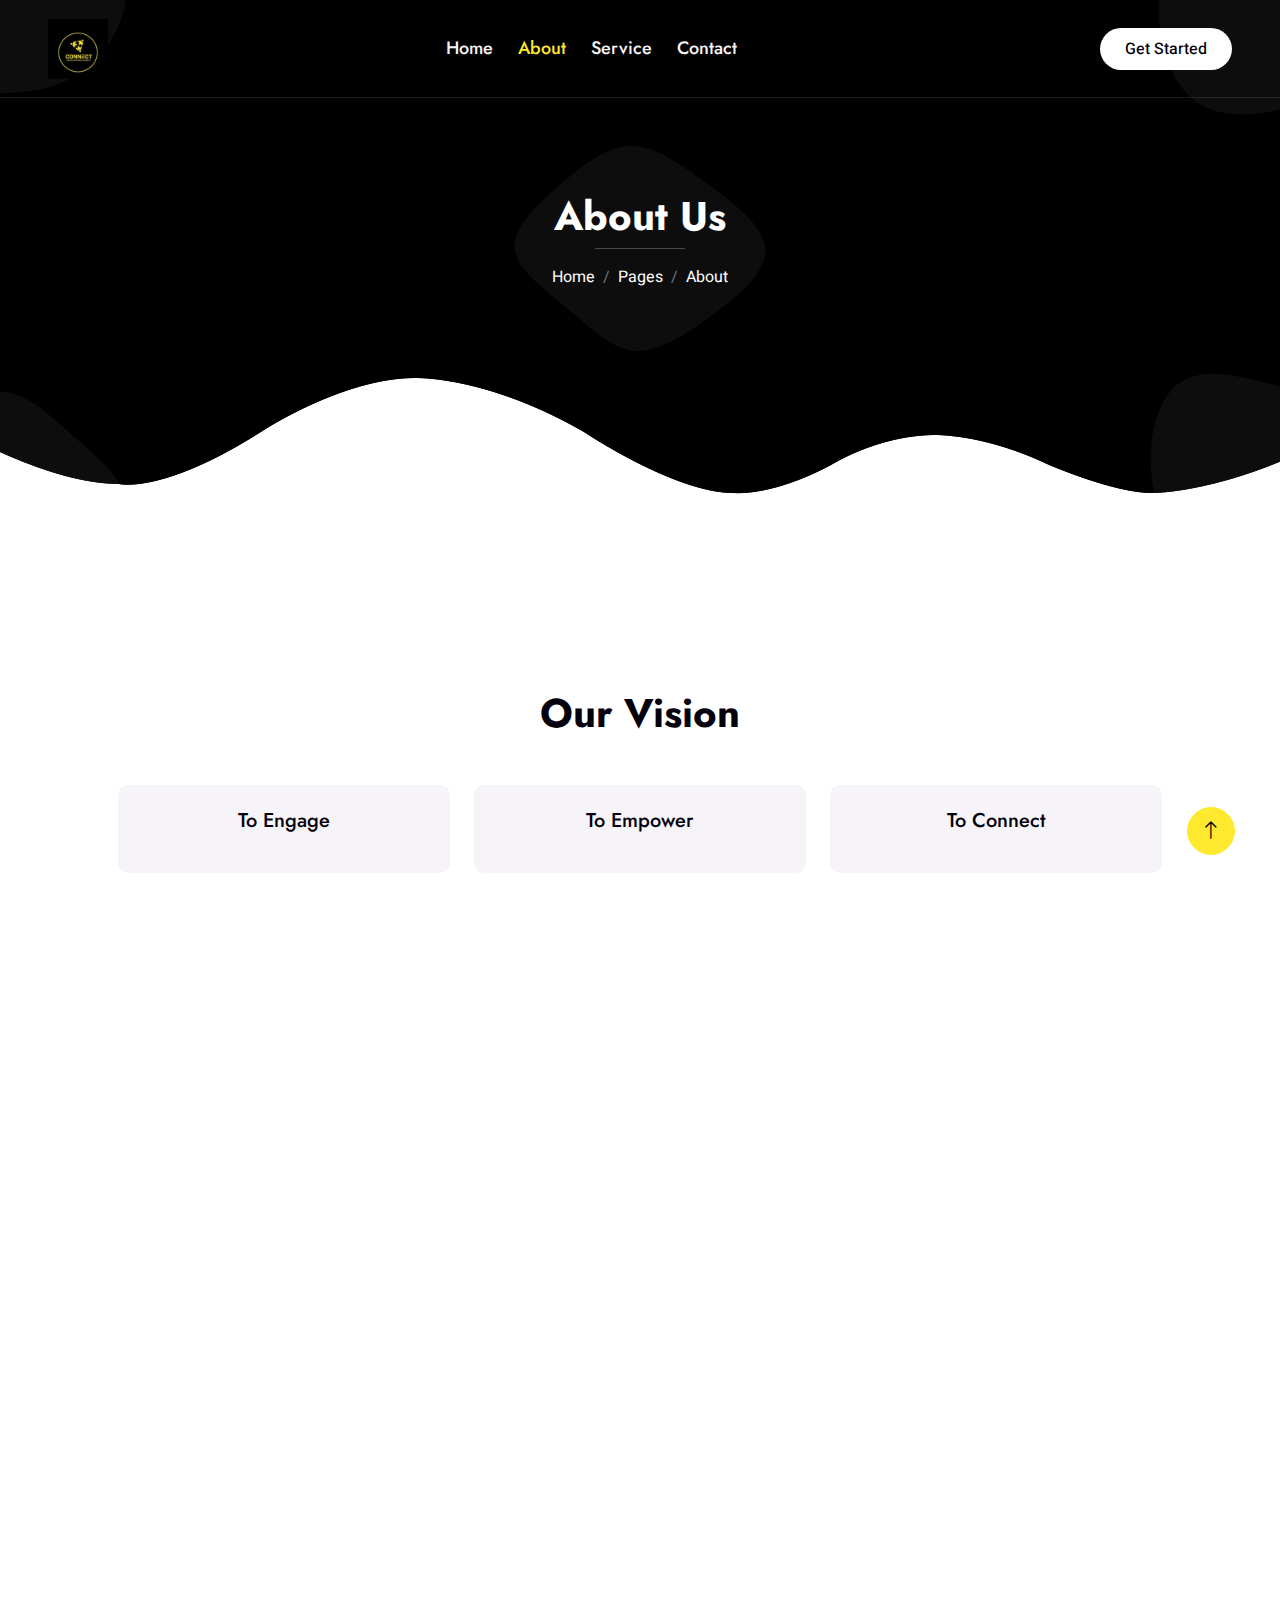
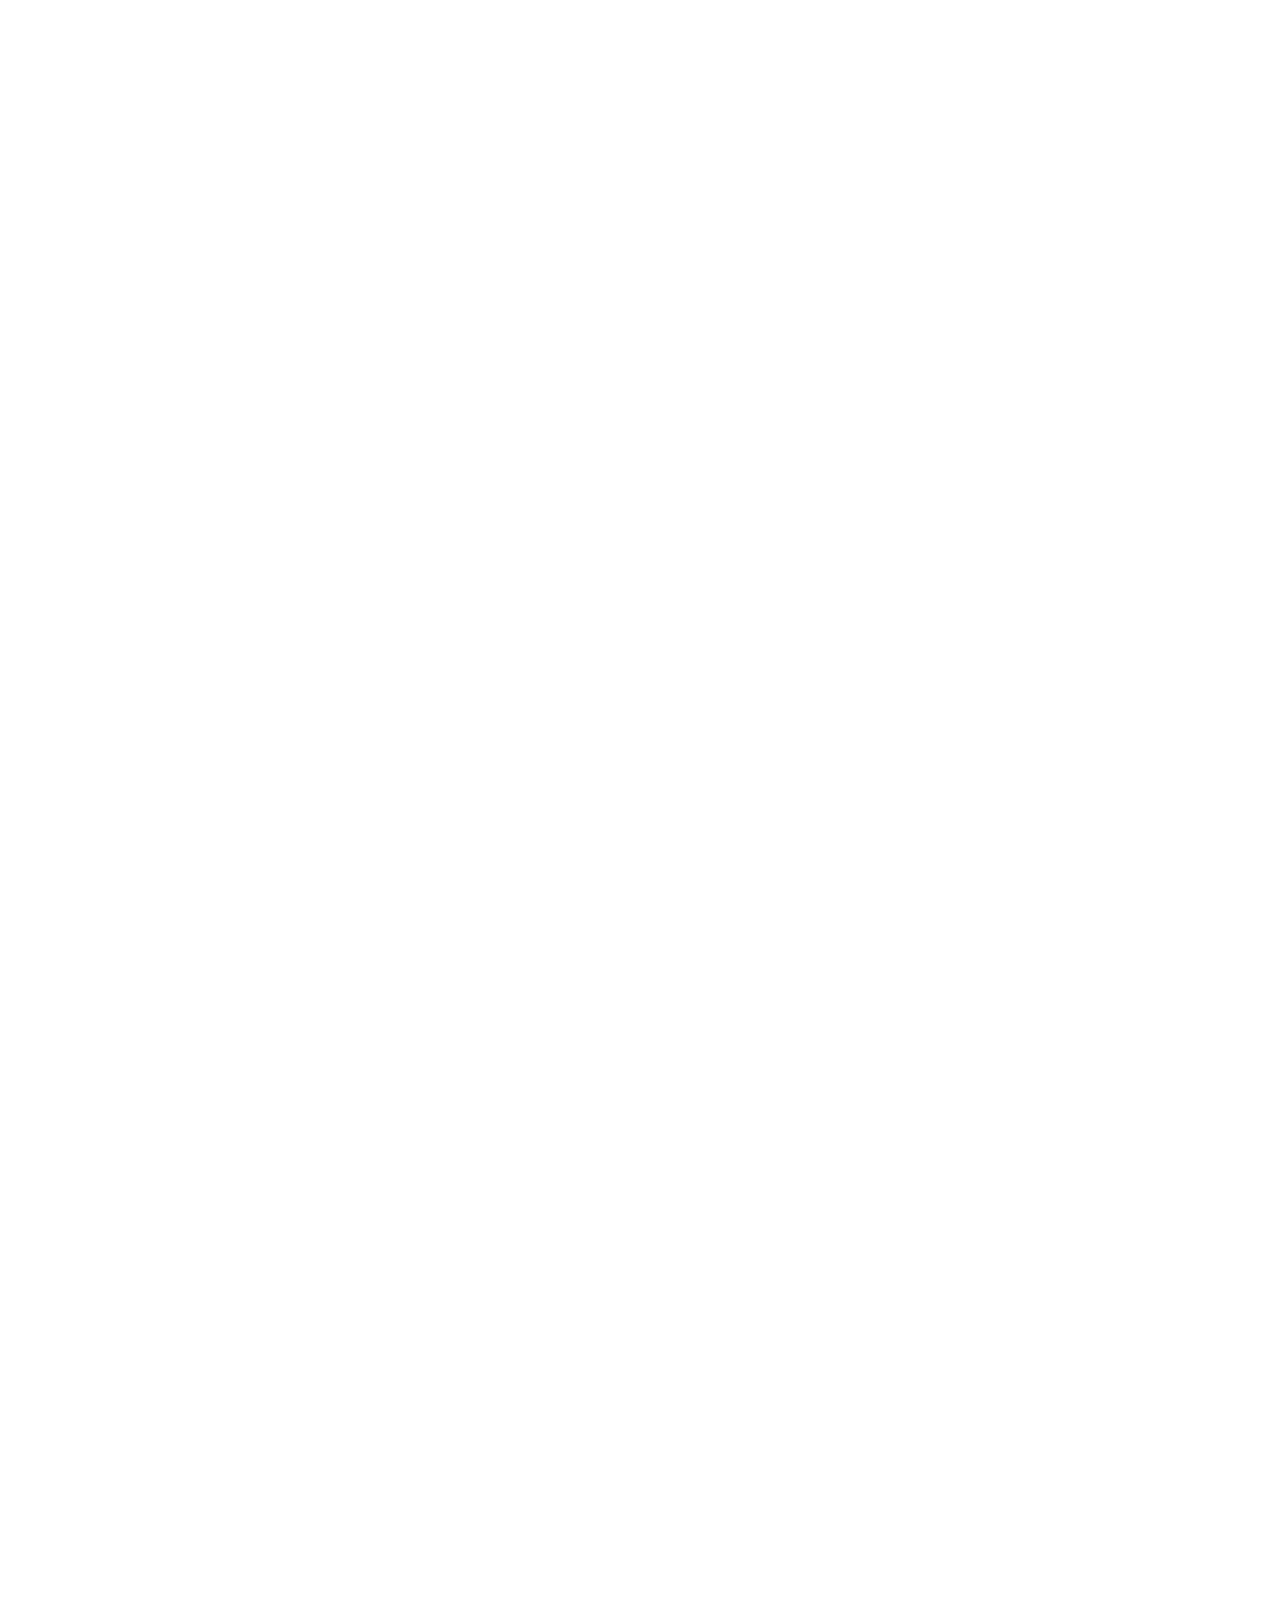
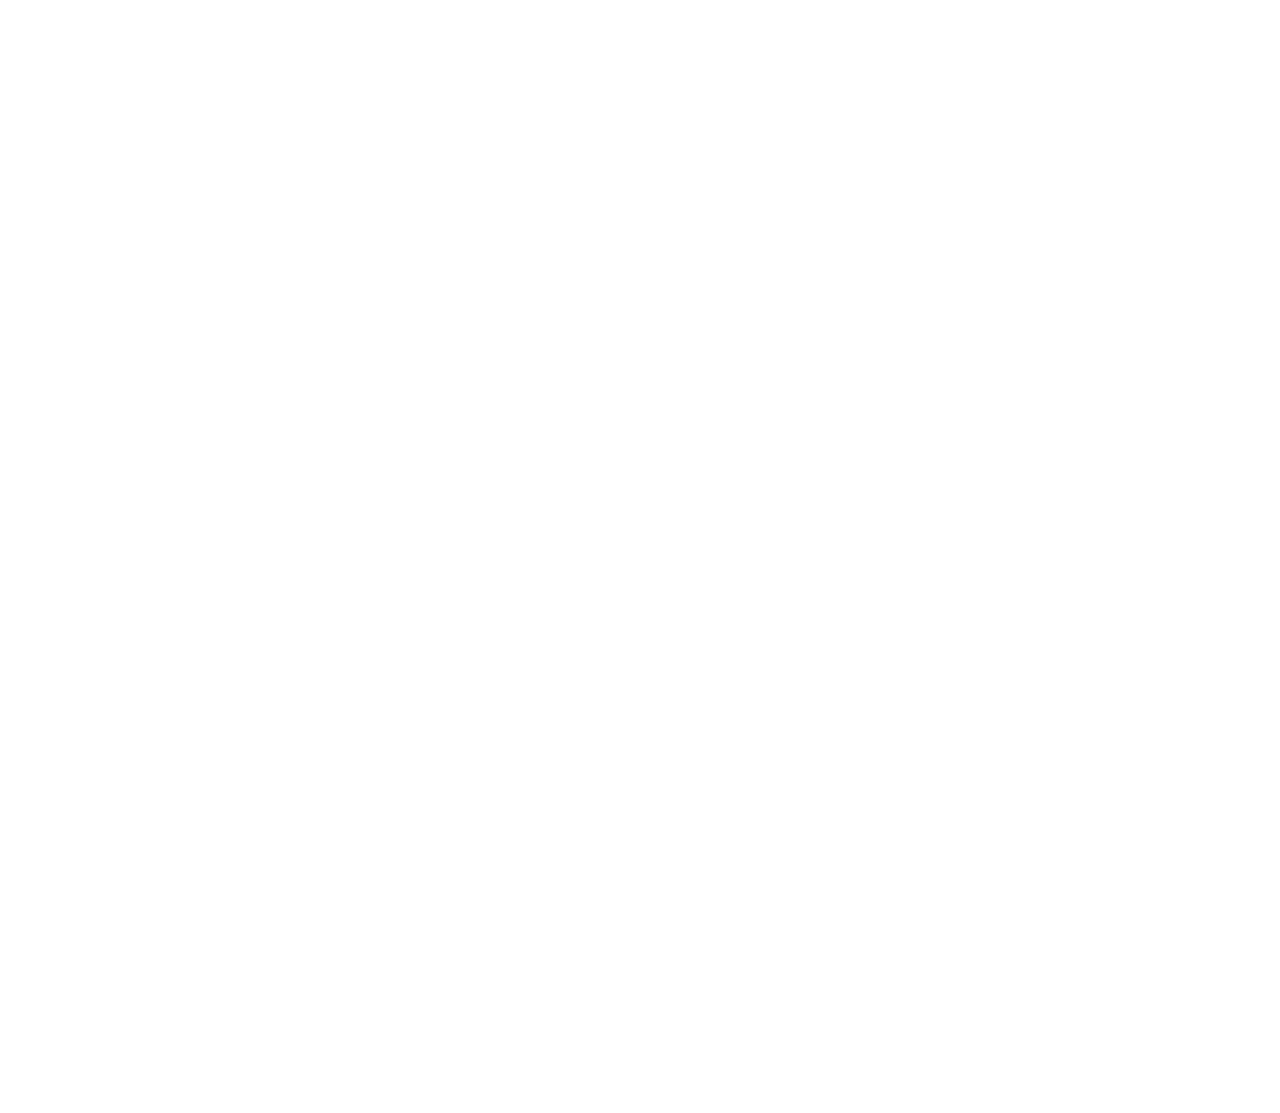
==== commit 156034ae: "new commit" ====
--- a/about.html
+++ b/about.html
@@ -278,7 +278,7 @@
                             <p class="section-title text-white h5 mb-4">Address<span></span></p>
                             <p><i class="fa fa-map-marker-alt me-3"></i>Mti Moja, Muslim, Kawangware</p>
                             <p><i class="fa fa-phone-alt me-3"></i>0111646177</p>
-                            <p><i class="fa fa-envelope me-3"></i>connectworldenterprises@gmail.com</p>
+                            <p><i class="fa fa-envelope me-3"></i>info@connectworld.co.ke</p>
                             <div class="d-flex pt-2">
                                 <a class="btn btn-outline-light btn-social" href=""><i class="fab fa-twitter"></i></a>
                                 <a class="btn btn-outline-light btn-social" href=""><i class="fab fa-facebook-f"></i></a>
